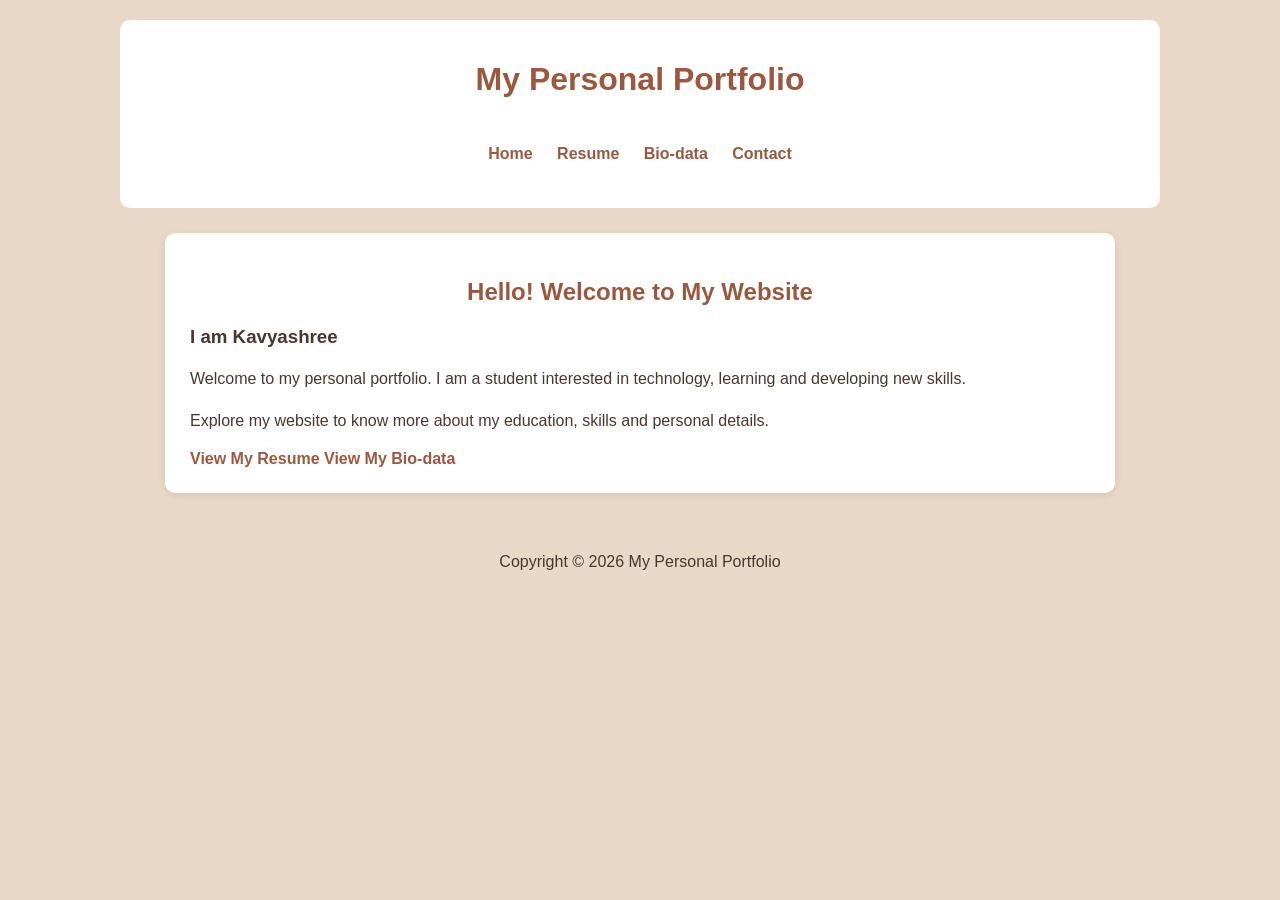
==== index.html @ 383d6031 "Add files via upload" ====
<!DOCTYPE html>
<html lang="en">

<head>
    <meta charset="UTF-8">
    <meta name="viewport" content="width=device-width, initial-scale=1.0">
    <title>My Personal Portfolio</title>
    <link rel="stylesheet"
    href="style.css">
</head>

<body>

    <header>
        <h1>My Personal Portfolio</h1>

        <nav>
            <a href="index.html">Home</a>
            <a href="resume.html">Resume</a>
            <a href="biodata.html">Bio-data</a>
            <a href="contact.html">Contact</a>
        </nav>
    </header>

    <main>
        <h2>Hello! Welcome to My Website</h2>

        <h3>I am Kavyashree</h3>

        <p>
            Welcome to my personal portfolio.
            I am a student interested in technology,
            learning and developing new skills.
        </p>

        <p>
            Explore my website to know more about
            my education, skills and personal details.
        </p>

        <a href="resume.html">View My Resume</a>

        <a href="biodata.html">View My Bio-data</a>
    </main>

    <footer>
        <p>Copyright © 2026 My Personal Portfolio</p>
    </footer>

</body>
</html>
---- style.css ----
body {
    background-color: #E9D8C8;
    color: #49372F;
    font-family: Arial, sans-serif;
}
h1, h2 {
    color: #9A593F;
    text-align: center;
}
p {
    font-size: 16px;
    line-height: 1.6;
}
a {
    color: #9A593F;
    text-decoration: none;
    font-weight: bold;
}

a:hover {
    color: #49372F;
    text-decoration: underline;
}

button {
    background-color: #9A593F;
    color: white;
    padding: 10px 20px;
    border: none;
    border-radius: 5px;
    cursor: pointer;
}
header {
    background-color: #FFFFFF;
    padding: 20px;
    text-align: center;
    border-radius: 10px;
}

nav {
    text-align: center;
    padding: 15px;
}

nav a {
    margin: 10px;
    display: inline-block;
}

footer {
    text-align: center;
    padding: 15px;
    margin-top: 30px;
    color: #49372F;
}main {
    background-color: #FFFFFF;
    padding: 25px;
    margin: 20px auto;
    border-radius: 10px;
}

input, textarea {
    width: 100%;
    padding: 10px;
    margin: 8px 0;
    border: 1px solid #C9A995;
    border-radius: 5px;
    box-sizing: border-box;
}

label {
    font-weight: bold;
    color: #49372F;
}
body {
    margin: 0;
    padding: 20px;
}

main {
    max-width: 900px;
    margin: 25px auto;
    box-shadow: 0 2px 8px rgba(0, 0, 0, 0.08);
}

header, footer {
    max-width: 1000px;
    margin: 0 auto;
}
button:hover {
    background-color: #49372F;
}

nav a:hover {
    color: #49372F;
    text-decoration: underline;
}

@media (max-width: 600px) {
    body {
        padding: 10px;
    }

    main {
        padding: 15px;
    }

    nav a {
        margin: 5px;
    }

    h1 {
        font-size: 24px;
    }
}
.profile-photo {
    width: 130px;
    height: 150px;
    object-fit: cover;
    border: 3px solid #9A593F;
    border-radius: 8px;
    display: block;
    margin: 15px auto;
}
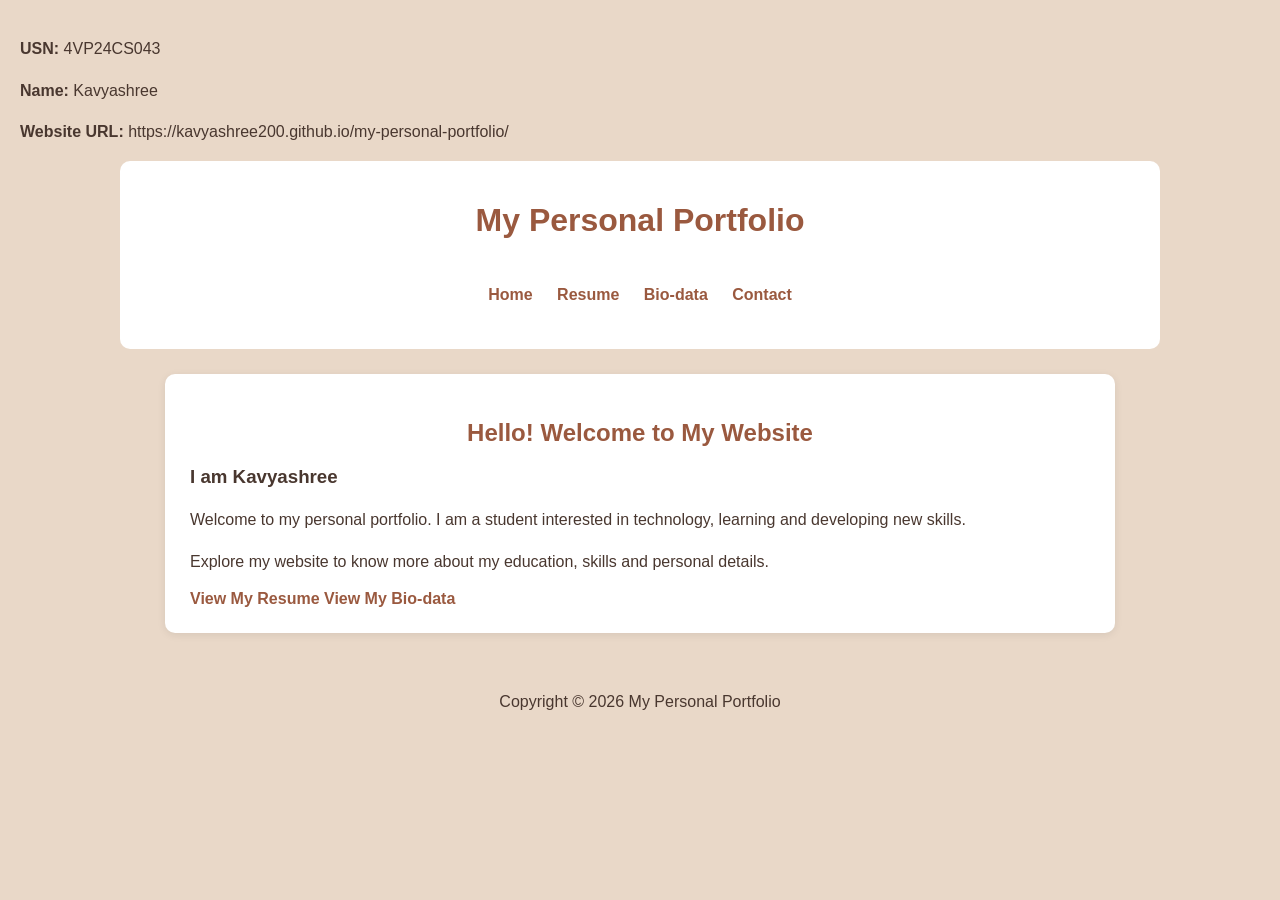
==== commit 313c3a4a: "Add files via upload" ====
--- a/index.html
+++ b/index.html
@@ -10,6 +10,10 @@
 </head>
 
 <body>
+    <p><strong>USN:</strong> 4VP24CS043</p>
+    <p><strong>Name:</strong> Kavyashree</p>
+    <p><strong>Website URL:</strong> https://kavyashree200.github.io/my-personal-portfolio/</p>
+</div>
 
     <header>
         <h1>My Personal Portfolio</h1>
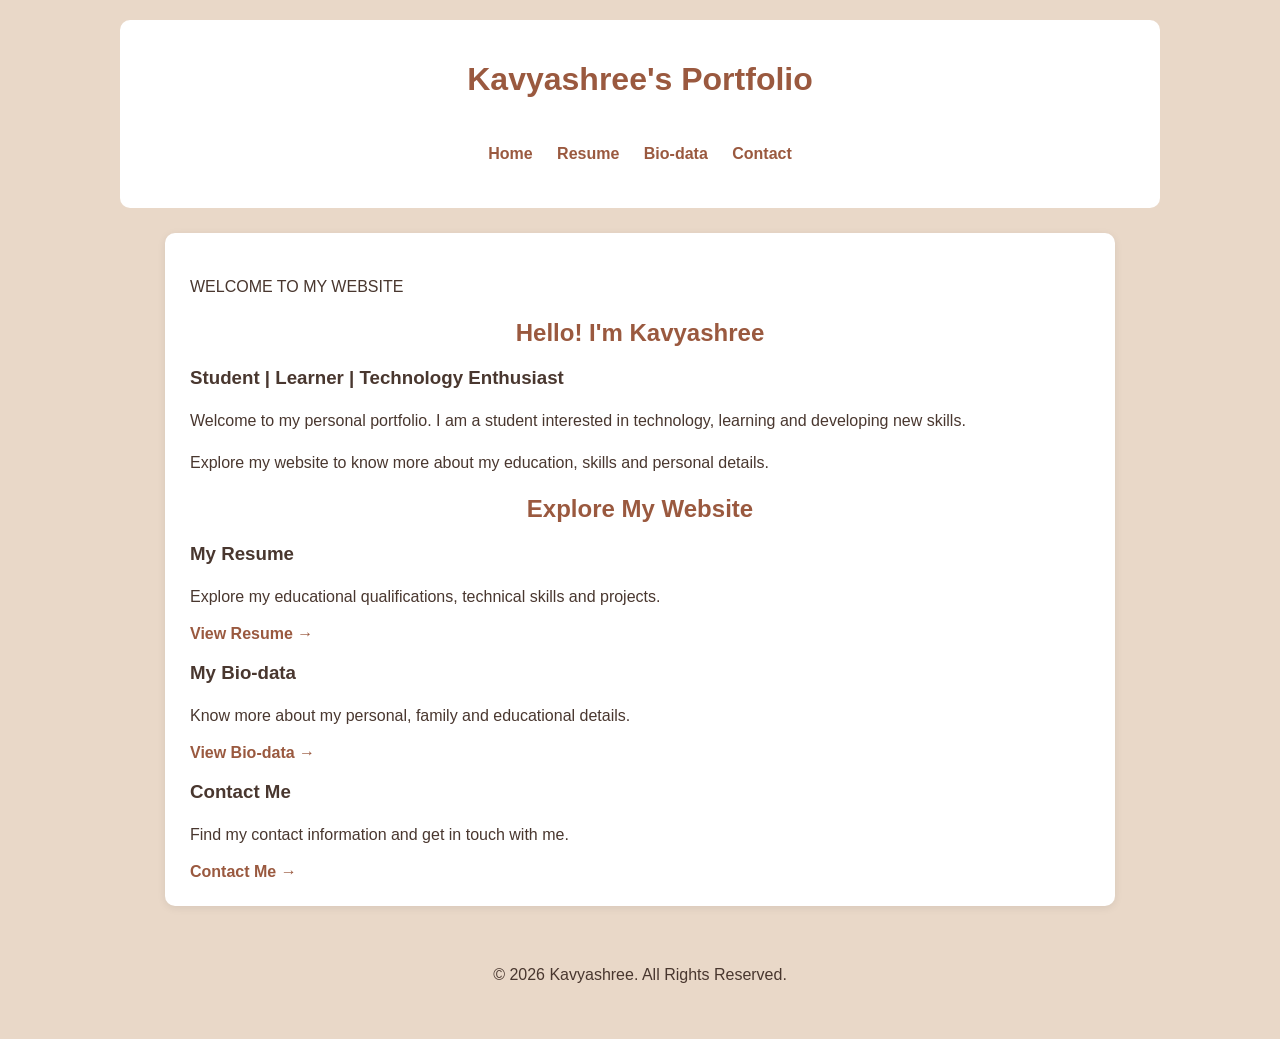
==== commit cf048b9e: "Add files via upload" ====
--- a/index.html
+++ b/index.html
@@ -4,51 +4,101 @@
 <head>
     <meta charset="UTF-8">
     <meta name="viewport" content="width=device-width, initial-scale=1.0">
-    <title>My Personal Portfolio</title>
-    <link rel="stylesheet"
-    href="style.css">
+    <title>Home | Kavyashree's Portfolio</title>
+    <link rel="stylesheet" href="style.css">
 </head>
 
 <body>
-    <p><strong>USN:</strong> 4VP24CS043</p>
-    <p><strong>Name:</strong> Kavyashree</p>
-    <p><strong>Website URL:</strong> https://kavyashree200.github.io/my-personal-portfolio/</p>
-</div>
 
-    <header>
-        <h1>My Personal Portfolio</h1>
+    <!-- Header and Navigation -->
+    <header class="site-header">
+
+        <h1>Kavyashree's Portfolio</h1>
 
         <nav>
-            <a href="index.html">Home</a>
+            <a class="active" href="index.html">Home</a>
             <a href="resume.html">Resume</a>
             <a href="biodata.html">Bio-data</a>
             <a href="contact.html">Contact</a>
         </nav>
+
     </header>
 
     <main>
-        <h2>Hello! Welcome to My Website</h2>
 
-        <h3>I am Kavyashree</h3>
+        <!-- Welcome Section -->
+        <section class="hero">
 
-        <p>
-            Welcome to my personal portfolio.
-            I am a student interested in technology,
-            learning and developing new skills.
-        </p>
+            <p class="welcome">WELCOME TO MY WEBSITE</p>
 
-        <p>
-            Explore my website to know more about
-            my education, skills and personal details.
-        </p>
+            <h2>Hello! I'm Kavyashree</h2>
 
-        <a href="resume.html">View My Resume</a>
+            <h3>Student | Learner | Technology Enthusiast</h3>
 
-        <a href="biodata.html">View My Bio-data</a>
+            <p>
+                Welcome to my personal portfolio.
+                I am a student interested in technology,
+                learning and developing new skills.
+            </p>
+
+            <p>
+                Explore my website to know more about
+                my education, skills and personal details.
+            </p>
+
+           
+
+        </section>
+
+        <!-- Website Pages -->
+        <section class="portfolio-section">
+
+            <h2>Explore My Website</h2>
+
+            <div class="card-container">
+
+                <div class="portfolio-card">
+                    <h3>My Resume</h3>
+
+                    <p>
+                        Explore my educational qualifications,
+                        technical skills and projects.
+                    </p>
+
+                    <a href="resume.html">View Resume →</a>
+                </div>
+
+                <div class="portfolio-card">
+                    <h3>My Bio-data</h3>
+
+                    <p>
+                        Know more about my personal,
+                        family and educational details.
+                    </p>
+
+                    <a href="biodata.html">View Bio-data →</a>
+                </div>
+
+                <div class="portfolio-card">
+                    <h3>Contact Me</h3>
+
+                    <p>
+                        Find my contact information
+                        and get in touch with me.
+                    </p>
+
+                    <a href="contact.html">Contact Me →</a>
+                </div>
+
+            </div>
+
+        </section>
+
     </main>
 
+    <!-- Footer -->
     <footer>
-        <p>Copyright © 2026 My Personal Portfolio</p>
+        <p>© 2026 Kavyashree. All Rights Reserved.</p>
     </footer>
 
 </body>
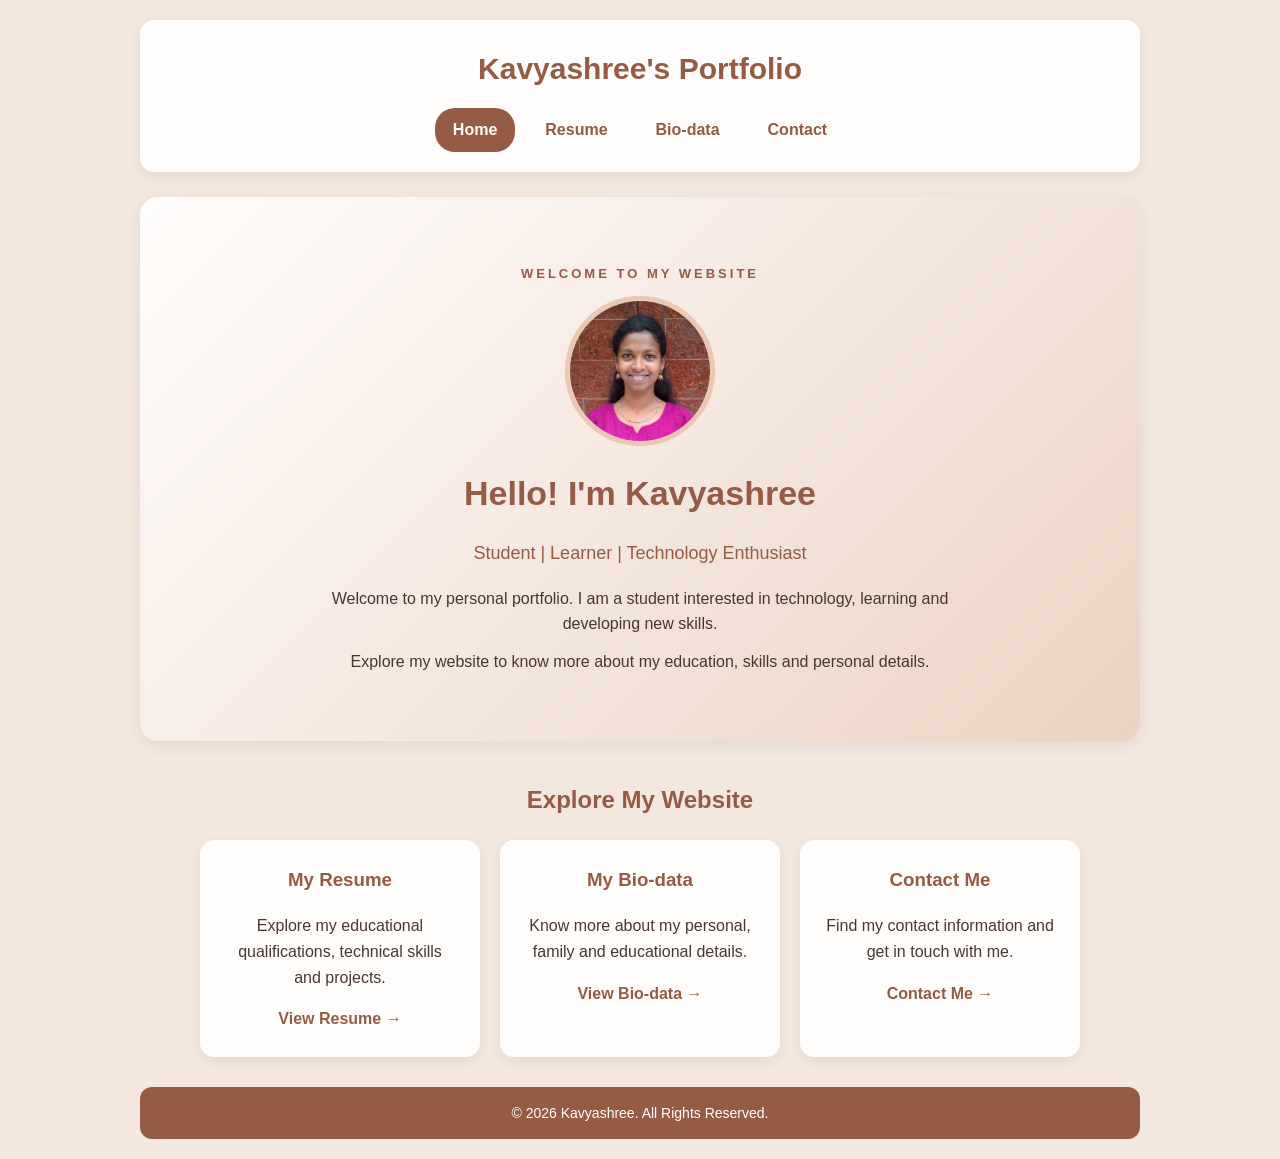
==== commit 07ad79ed: "Add files via upload" ====
--- a/index.html
+++ b/index.html
@@ -1,101 +1,77 @@
 <!DOCTYPE html>
 <html lang="en">
-
 <head>
     <meta charset="UTF-8">
     <meta name="viewport" content="width=device-width, initial-scale=1.0">
     <title>Home | Kavyashree's Portfolio</title>
     <link rel="stylesheet" href="style.css">
 </head>
-
 <body>
 
     <!-- Header and Navigation -->
     <header class="site-header">
-
         <h1>Kavyashree's Portfolio</h1>
-
         <nav>
             <a class="active" href="index.html">Home</a>
             <a href="resume.html">Resume</a>
             <a href="biodata.html">Bio-data</a>
             <a href="contact.html">Contact</a>
         </nav>
-
     </header>
 
     <main>
-
         <!-- Welcome Section -->
         <section class="hero">
-
             <p class="welcome">WELCOME TO MY WEBSITE</p>
-
+            <img src="myphoto.jpeg"
+     alt="Kavyashree's Profile Photo"
+     class="profile-photo">
             <h2>Hello! I'm Kavyashree</h2>
-
             <h3>Student | Learner | Technology Enthusiast</h3>
-
             <p>
                 Welcome to my personal portfolio.
                 I am a student interested in technology,
                 learning and developing new skills.
             </p>
-
             <p>
                 Explore my website to know more about
                 my education, skills and personal details.
             </p>
-
-           
-
         </section>
 
         <!-- Website Pages -->
         <section class="portfolio-section">
-
             <h2>Explore My Website</h2>
-
             <div class="card-container">
-
                 <div class="portfolio-card">
                     <h3>My Resume</h3>
-
                     <p>
                         Explore my educational qualifications,
                         technical skills and projects.
                     </p>
-
                     <a href="resume.html">View Resume →</a>
                 </div>
 
                 <div class="portfolio-card">
                     <h3>My Bio-data</h3>
-
                     <p>
                         Know more about my personal,
                         family and educational details.
                     </p>
-
                     <a href="biodata.html">View Bio-data →</a>
                 </div>
 
                 <div class="portfolio-card">
                     <h3>Contact Me</h3>
-
                     <p>
                         Find my contact information
                         and get in touch with me.
                     </p>
-
                     <a href="contact.html">Contact Me →</a>
                 </div>
-
             </div>
-
         </section>
-
     </main>
-
     <!-- Footer -->
     <footer>
         <p>© 2026 Kavyashree. All Rights Reserved.</p>
--- a/style.css
+++ b/style.css
@@ -1,124 +1,456 @@
-body {
-    background-color: #E9D8C8;
-    color: #49372F;
-    font-family: Arial, sans-serif;
-}
-h1, h2 {
-    color: #9A593F;
-    text-align: center;
-}
-p {
-    font-size: 16px;
-    line-height: 1.6;
-}
-a {
-    color: #9A593F;
-    text-decoration: none;
-    font-weight: bold;
-}
-
-a:hover {
-    color: #49372F;
-    text-decoration: underline;
-}
-
-button {
-    background-color: #9A593F;
-    color: white;
-    padding: 10px 20px;
-    border: none;
-    border-radius: 5px;
-    cursor: pointer;
-}
-header {
-    background-color: #FFFFFF;
-    padding: 20px;
-    text-align: center;
-    border-radius: 10px;
-}
-
-nav {
-    text-align: center;
-    padding: 15px;
-}
-
-nav a {
-    margin: 10px;
-    display: inline-block;
-}
-
-footer {
-    text-align: center;
-    padding: 15px;
-    margin-top: 30px;
-    color: #49372F;
-}main {
-    background-color: #FFFFFF;
-    padding: 25px;
-    margin: 20px auto;
-    border-radius: 10px;
-}
-
-input, textarea {
-    width: 100%;
-    padding: 10px;
-    margin: 8px 0;
-    border: 1px solid #C9A995;
-    border-radius: 5px;
+/* ===== GENERAL STYLING ===== */
+
+* {
     box-sizing: border-box;
 }
 
-label {
-    font-weight: bold;
-    color: #49372F;
-}
 body {
     margin: 0;
     padding: 20px;
-}
+    background-color: #F3E7DE;
+    color: #49372F;
+    font-family: Arial, sans-serif;
+    line-height: 1.6;
+}
+
+h1, h2, h3 {
+    color: #965B45;
+}
+
+h2 {
+    text-align: center;
+    margin-bottom: 20px;
+}
+
+p {
+    font-size: 16px;
+}
+
+/* ===== COMMON BOX WIDTH ===== */
+
+.site-header,
+main,
+.resume-container,
+.biodata-container,
+.contact-container {
+    width: 100%;
+    max-width: 1000px;
+    margin-left: auto;
+    margin-right: auto;
+}
+
+/* ===== HEADER ===== */
+
+.site-header {
+    background-color: #FFFDFC;
+    padding: 20px;
+    text-align: center;
+    border-radius: 14px;
+    margin-bottom: 25px;
+    box-shadow: 0 4px 12px rgba(73, 55, 47, 0.08);
+}
+
+.site-header h1 {
+    margin: 5px 0 15px;
+    font-size: 30px;
+}
+
+/* ===== NAVIGATION ===== */
+
+nav {
+    display: flex;
+    justify-content: center;
+    align-items: center;
+    flex-wrap: wrap;
+    gap: 12px;
+}
+
+nav a {
+    color: #965B45;
+    text-decoration: none;
+    font-weight: bold;
+    padding: 9px 18px;
+    border-radius: 20px;
+    transition: 0.3s;
+}
+
+nav a:hover,
+nav a.active {
+    background-color: #965B45;
+    color: white;
+}
+
+/* ===== MAIN CONTENT ===== */
 
 main {
-    max-width: 900px;
-    margin: 25px auto;
-    box-shadow: 0 2px 8px rgba(0, 0, 0, 0.08);
-}
-
-header, footer {
+    margin-top: 25px;
+    margin-bottom: 25px;
+}
+
+/* ===== HOME PAGE HERO ===== */
+
+.hero {
+    background: linear-gradient(135deg, #FFFDFC, #EBD3C3);
+    padding: 55px 30px;
+    text-align: center;
+    border-radius: 18px;
+    box-shadow: 0 5px 15px rgba(73, 55, 47, 0.08);
+}
+
+.hero .welcome {
+    color: #965B45;
+    font-weight: bold;
+    letter-spacing: 3px;
+    font-size: 13px;
+}
+
+.hero h2 {
+    font-size: 34px;
+    margin: 10px 0;
+}
+
+.hero h3 {
+    font-size: 18px;
+    font-weight: normal;
+}
+
+.hero p {
+    max-width: 650px;
+    margin: 12px auto;
+}
+
+/* ===== HOME PAGE BUTTONS ===== */
+
+.hero-buttons {
+    display: flex;
+    justify-content: center;
+    gap: 15px;
+    flex-wrap: wrap;
+    margin-top: 25px;
+}
+
+.btn {
+    display: inline-block;
+    width: 170px;
+    padding: 12px 15px;
+    text-align: center;
+    text-decoration: none;
+    background-color: #965B45;
+    color: white;
+    border: 2px solid #965B45;
+    border-radius: 25px;
+    font-weight: bold;
+    transition: 0.3s;
+}
+
+.btn:hover {
+    background-color: #75432F;
+    border-color: #75432F;
+    transform: translateY(-2px);
+}
+
+.btn-outline {
+    background-color: transparent;
+    color: #965B45;
+}
+
+.btn-outline:hover {
+    background-color: #965B45;
+    color: white;
+}
+
+/* ===== HOME PAGE CARDS ===== */
+
+.portfolio-section {
+    margin-top: 40px;
+}
+
+.card-container {
+    display: flex;
+    justify-content: center;
+    gap: 20px;
+    flex-wrap: wrap;
+}
+
+.portfolio-card {
+    background-color: #FFFDFC;
+    padding: 25px;
+    border-radius: 14px;
+    width: 280px;
+    text-align: center;
+    box-shadow: 0 4px 12px rgba(73, 55, 47, 0.08);
+    transition: 0.3s;
+}
+
+.portfolio-card:hover {
+    transform: translateY(-5px);
+    box-shadow: 0 7px 18px rgba(73, 55, 47, 0.15);
+}
+
+.portfolio-card h3 {
+    margin-top: 0;
+}
+
+.portfolio-card a {
+    color: #965B45;
+    font-weight: bold;
+    text-decoration: none;
+}
+
+.portfolio-card a:hover {
+    text-decoration: underline;
+}
+
+/* ===== RESUME AND BIODATA CONTAINERS ===== */
+
+.resume-container,
+.biodata-container,
+.contact-container {
+    background-color: #FFFDFC;
+    padding: 30px;
+    border-radius: 16px;
+    box-shadow: 0 4px 15px rgba(73, 55, 47, 0.09);
+}
+
+/* ===== PAGE TITLES ===== */
+
+.page-title {
+    text-align: center;
+    margin-bottom: 25px;
+    font-size: 30px;
+}
+
+/* ===== PROFILE PHOTO ===== */
+
+.profile-photo {
+    display: block;
+    width: 150px;
+    height: 150px;
+    object-fit: cover;
+    border-radius: 50%;
+    border: 5px solid #E9C8B4;
+    margin: 10px auto 20px;
+}
+
+/* ===== CONTENT SECTIONS ===== */
+
+.content-section {
+    background-color: #FFF9F5;
+    padding: 20px;
+    margin: 20px 0;
+    border-left: 5px solid #B77A60;
+    border-radius: 10px;
+}
+
+.content-section h2 {
+    text-align: left;
+    margin-top: 0;
+    font-size: 22px;
+}
+
+/* ===== EDUCATION TABLE ===== */
+
+.table-container {
+    width: 100%;
+    overflow-x: auto;
+}
+
+table {
+    width: 100%;
+    border-collapse: collapse;
+    margin: 15px 0;
+    background-color: white;
+}
+
+th, td {
+    border: 1px solid #D9BDAE;
+    padding: 12px;
+    text-align: left;
+}
+
+th {
+    background-color: #965B45;
+    color: white;
+}
+
+tr:nth-child(even) {
+    background-color: #F8EEE8;
+}
+
+/* ===== SKILLS AND LISTS ===== */
+
+.skills-container {
+    display: flex;
+    flex-wrap: wrap;
+    gap: 12px;
+}
+
+.skill-box {
+    background-color: #F1DDD0;
+    color: #75432F;
+    padding: 10px 18px;
+    border-radius: 20px;
+    font-weight: bold;
+}
+
+ul {
+    padding-left: 25px;
+}
+
+li {
+    margin-bottom: 8px;
+}
+
+/* ===== PROJECT CARDS ===== */
+
+.project-card {
+    background-color: #FFF9F5;
+    padding: 18px;
+    margin: 15px 0;
+    border: 1px solid #E9C8B4;
+    border-radius: 12px;
+}
+
+.project-card h3 {
+    margin-top: 0;
+}
+
+/* ===== PERSONAL DETAILS ===== */
+
+.details-table th {
+    width: 35%;
+}
+
+.details-table td {
+    width: 65%;
+}
+
+/* ===== CONTACT PAGE ===== */
+
+.contact-details {
+    background-color: #FFF9F5;
+    padding: 20px;
+    border-radius: 12px;
+    margin: 20px 0;
+}
+
+label {
+    display: block;
+    margin: 12px 0 5px;
+    font-weight: bold;
+}
+
+input,
+textarea {
+    width: 100%;
+    padding: 12px;
+    border: 1px solid #C9A995;
+    border-radius: 8px;
+    font-size: 15px;
+    font-family: Arial, sans-serif;
+}
+
+textarea {
+    min-height: 120px;
+    resize: vertical;
+}
+
+input:focus,
+textarea:focus {
+    outline: none;
+    border-color: #965B45;
+    box-shadow: 0 0 5px rgba(150, 91, 69, 0.2);
+}
+
+button {
+    background-color: #965B45;
+    color: white;
+    border: none;
+    padding: 12px 25px;
+    margin-top: 15px;
+    border-radius: 25px;
+    font-size: 16px;
+    font-weight: bold;
+    cursor: pointer;
+    transition: 0.3s;
+}
+
+button:hover {
+    background-color: #75432F;
+}
+
+/* ===== FOOTER ===== */
+
+footer {
     max-width: 1000px;
-    margin: 0 auto;
-}
-button:hover {
-    background-color: #49372F;
-}
-
-nav a:hover {
-    color: #49372F;
-    text-decoration: underline;
-}
-
-@media (max-width: 600px) {
+    width: 100%;
+    margin: 30px auto 0;
+    padding: 15px;
+    text-align: center;
+    background-color: #965B45;
+    color: white;
+    border-radius: 12px;
+}
+
+footer p {
+    margin: 0;
+    font-size: 14px;
+}
+
+/* ===== MOBILE RESPONSIVENESS ===== */
+
+@media screen and (max-width: 600px) {
+
     body {
         padding: 10px;
     }
 
-    main {
+    .site-header {
+        padding: 15px 10px;
+    }
+
+    .site-header h1 {
+        font-size: 24px;
+    }
+
+    nav {
+        gap: 5px;
+    }
+
+    nav a {
+        padding: 8px 12px;
+        font-size: 14px;
+    }
+
+    .hero {
+        padding: 35px 18px;
+    }
+
+    .hero h2 {
+        font-size: 27px;
+    }
+
+    .hero-buttons {
+        flex-direction: column;
+        align-items: center;
+    }
+
+    .portfolio-card {
+        width: 100%;
+    }
+
+    .resume-container,
+    .biodata-container,
+    .contact-container {
+        padding: 18px;
+    }
+
+    .content-section {
         padding: 15px;
     }
 
-    nav a {
-        margin: 5px;
-    }
-
-    h1 {
-        font-size: 24px;
-    }
-}
-.profile-photo {
-    width: 130px;
-    height: 150px;
-    object-fit: cover;
-    border: 3px solid #9A593F;
-    border-radius: 8px;
-    display: block;
-    margin: 15px auto;
-}
+    th, td {
+        padding: 9px;
+        font-size: 14px;
+    }
+}
